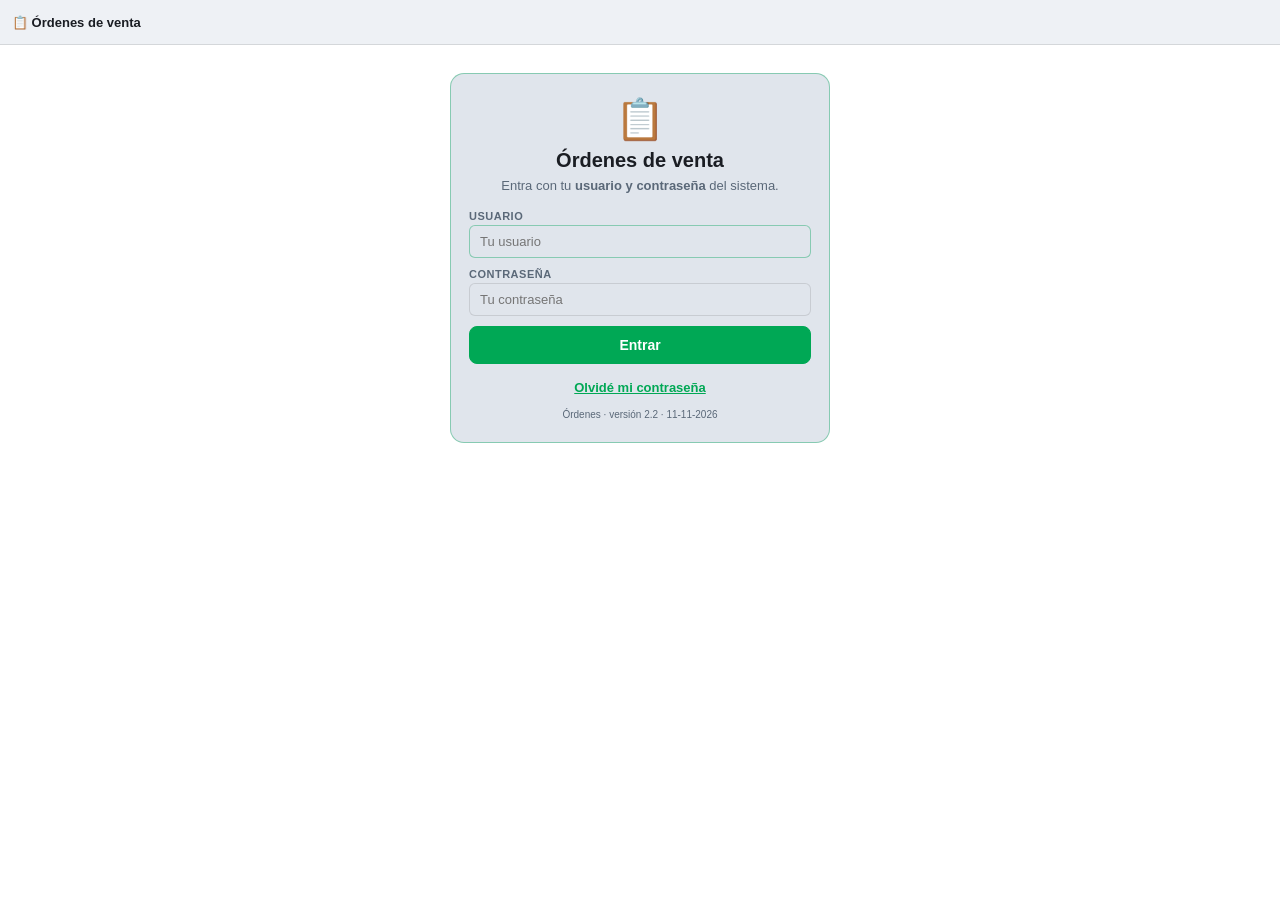
==== ordenes/index.html @ bb4bd8b7 "Copia inicial de cm-caja (caja 4.9 / Órdenes 2.2) como punto de partida de las pruebas Co-Authored-B" ====
<!DOCTYPE html>
<html lang="es">
<head>
<meta charset="UTF-8">
<meta name="viewport" content="width=device-width, initial-scale=1, viewport-fit=cover">
<meta name="theme-color" content="#eef1f5">
<meta name="cm-ver" content="2.2">
<title>Órdenes · ControlMaster</title>
<link rel="icon" type="image/svg+xml" href="favicon.svg">
<link rel="icon" type="image/png" sizes="32x32" href="favicon-32.png">
<link rel="apple-touch-icon" href="icono-180.png">
<link rel="stylesheet" href="ordenes.css?v=2.2">
</head>
<body class="light">

<div class="topbar">
  <span class="topbar-title" id="tbTit">📋 Órdenes de venta</span>
  <div class="sep"></div>
  <button type="button" class="btn-tema btn-estado oculto" id="pill" onclick="irA('mis')" title="Estado"><span class="dot"></span><span id="pillTxt">…</span></button>
  <button type="button" class="btn-tema oculto" id="btnMenu" onclick="abrirMenu()" title="Menú">☰</button>
</div>
<div class="menu-vta-fondo" id="menuFondo" onclick="cerrarMenu()"></div>
<div class="menu-vta" id="menu">
  <div class="menu-vta-info" id="menuInfo"></div>
  <button type="button" class="menu-vta-item" onclick="cerrarMenu();actualizarDatos(true)"><span class="mv-ico">🔄</span><span><span class="mv-tit">Actualizar datos</span><span class="mv-sub">Productos, precios, existencias y clientes (con internet)</span></span></button>
  <button type="button" class="menu-vta-item" onclick="cerrarMenu();cambiarTema()"><span class="mv-ico">🌙</span><span><span class="mv-tit">Cambiar tema</span><span class="mv-sub">Claro u oscuro</span></span></button>
  <button type="button" class="menu-vta-item" onclick="cerrarMenu();salir()"><span class="mv-ico">🚪</span><span><span class="mv-tit">Salir</span><span class="mv-sub">La próxima vez entras con tu usuario y contraseña</span></span></button>
</div>

<!-- ENTRAR: usuario y contraseña del sistema (2.0) -->
<div class="entrar oculto" id="vEntrar">
  <div class="entrar-box">
    <div style="font-size:40px;">📋</div>
    <h2>Órdenes de venta</h2>
    <div class="en-hola oculto" id="enHola"></div>
    <div class="en-aviso oculto" id="enAviso"></div>
    <p id="enTxt">Entra con tu <b>usuario y contraseña</b> del sistema.</p>
    <div id="enForm">
      <div class="fg"><label for="enUsu">Usuario</label><input class="inp" id="enUsu" autocomplete="username" autocapitalize="off" autocorrect="off" spellcheck="false" placeholder="Tu usuario" onkeydown="if(event.key==='Enter'){event.preventDefault();document.getElementById('enCla').focus();}"></div>
      <div class="fg"><label for="enCla">Contraseña</label><input class="inp" id="enCla" type="password" autocomplete="current-password" placeholder="Tu contraseña" onkeydown="if(event.key==='Enter')entrarUsuario()"></div>
      <button type="button" class="btn green block" id="btnEntrar" onclick="entrarUsuario()">Entrar</button>
    </div>
    <div class="entrar-links">
      <button type="button" class="lnk oculto" id="enOffline" onclick="seguirSinInternet()">📝 Seguir sin entrar (las órdenes se envían cuando entres)</button>
      <button type="button" class="lnk" onclick="olvideClave()">Olvidé mi contraseña</button>
    </div>
    <div class="ver-txt" id="verTxt"></div>
  </div>
</div>

<!-- LA APP -->
<div class="ov-tabs oculto" id="tabs">
  <button type="button" class="ov-tab on" id="tabNueva" onclick="irA('nueva')">🧾 <span id="tabNuevaTxt">Nueva orden</span></button>
  <button type="button" class="ov-tab" id="tabMis" onclick="irA('mis')">📋 Mis órdenes<span class="ov-cnt" id="cntPend"></span></button>
</div>
<div id="bandas"></div>
<div class="ov-main oculto" id="main">
  <div class="ov-wrap">
    <div class="vista on" id="vNueva">
      <!-- En la computadora: productos a la izquierda y la orden a la derecha (como Ventas). En el teléfono, una sola columna. -->
      <div class="ov-col-izq">
        <div class="blq" id="blqProd">
          <div class="blq-tit">🛒 Productos</div>
          <div class="seg-ps oculto" id="segPS"><button type="button" data-v="productos" onclick="vistaPS('productos')">📦 Productos</button><button type="button" data-v="servicios" onclick="vistaPS('servicios')">🛠️ Servicios</button></div>
          <div class="busca-fila"><input class="inp" id="busca" type="search" placeholder="🔍 Buscar producto, marca o código" autocomplete="off" oninput="buscar()"><button type="button" class="btn-esc" id="btnEsc" onclick="abrirEscaner()" title="Escanear con la cámara">📷</button></div>
          <div class="cats" id="cats"></div>
          <div class="res-lista" id="res"></div>
        </div>
      </div>
      <div class="ov-col-der">
        <div class="edit-banda oculto" id="editBanda"><span class="flex1" id="editTxt"></span><button type="button" class="btn-m gray" onclick="cancelarEdicion()">Cancelar</button></div>
        <div class="blq" id="blqCli">
          <div class="blq-tit">👤 Cliente</div>
          <div id="cliBox"></div>
        </div>
        <div class="blq oculto" id="vendBlq">
          <div class="blq-tit">🧑‍💼 Vendedor</div>
          <select class="inp" id="selVend" onchange="O.vendedorId=Number(this.value)||0;guardarBorrador()"></select>
        </div>
        <div class="blq oculto" id="monBlq">
          <div class="blq-tit">💱 ¿Cómo va la orden?</div>
          <div class="mon-ops"><button type="button" class="mon-op" data-m="bcv" onclick="cambiarMoneda('bcv')">🧾 En Bs (BCV)</button><button type="button" class="mon-op" data-m="divisas" onclick="cambiarMoneda('divisas')">💵 En dólares</button></div>
        </div>
        <div class="blq" id="blqLin">
          <div class="blq-tit"><span class="flex1">🧾 En la orden</span><button type="button" class="btn-m gray oculto" id="btnVaciar" onclick="vaciarConfirmar()">🗑️ Vaciar</button></div>
          <div id="lineas"></div>
        </div>
        <div class="blq" id="blqDl">
          <div class="blq-tit">🛵 Delivery o envío</div>
          <div class="dl-fila">
            <select id="selDl" onchange="O.dlv.tipo=this.value;pintarTotal();guardarBorrador()"><option value="delivery">🛵 Delivery</option><option value="envio">📦 Envío</option></select>
            <input class="inp" id="valDl" type="number" inputmode="decimal" min="0" step="0.01" placeholder="$ BCV (si no lleva, déjalo vacío)" oninput="O.dlv.monto=Math.max(0,Number(this.value)||0);pintarTotal();guardarBorrador()">
          </div>
        </div>
        <div class="blq" id="blqNotas">
          <div class="blq-tit">📝 Notas para la caja</div>
          <textarea class="inp" id="notas" rows="2" maxlength="300" placeholder="Ej: lo busca a las 3, entregar en la tarde…" oninput="O.notas=this.value;guardarBorrador()"></textarea>
        </div>
        <div class="barra-total oculto" id="barra">
          <div class="bt-tot"><b id="btTot">$0,00</b><span id="btSub">Orden vacía</span></div>
          <button type="button" class="btn green" id="btnEnviar" onclick="enviarOrden()">✅ Enviar orden</button>
        </div>
      </div>
    </div>
    <div class="vista" id="vMis">
      <div style="display:flex;align-items:center;gap:8px;margin-bottom:10px;"><b style="flex:1;font-size:15px;">📋 Mis órdenes</b><button type="button" class="btn-m gray" id="btnRef" onclick="refrescarLista(this)">🔃 Actualizar</button></div>
      <div id="listaMis"></div>
    </div>
  </div>
</div>
<div class="cargando oculto" id="cargando"><div class="cg-box"><div class="cg-sp"></div><div class="cg-txt" id="cgTxt">Cargando…</div><div class="cg-sub" id="cgSub"></div></div></div>
<div id="toast"></div>

<script src="ov.js?v=2.2"></script>
<script src="escaner.js?v=2.2"></script>
</body>
</html>
---- ordenes/ordenes.css ----
/* ══════════════════════════════════════════════════════════════
   ÓRDENES · ControlMaster — la página de los vendedores (Etapa 3)
   Mismos colores y piezas que la caja; pensada primero para el teléfono.
   ══════════════════════════════════════════════════════════════ */
:root{
  --bg:#07090d;--bg2:#0d1117;--bg3:#131920;--bg4:#1a222c;
  --green:#00e87a;--green-dim:rgba(0,232,122,0.10);
  --border:rgba(255,255,255,0.07);--border-g:rgba(0,232,122,0.18);
  --text:#f0f4f8;--text-dim:#7a8a9a;
  --btn-txt:#07090d;
  --red:#ff6b6b;--red-dim:rgba(255,107,107,0.14);
  --amber:#e3b341;--amber-dim:rgba(227,179,65,0.14);
  --blue:#85c1e9;--blue-dim:rgba(52,152,219,0.14);
  --purple:#c39bd3;
  --sk-low:#ff6b6b;--sk-low-bg:rgba(255,107,107,0.18);
  --sk-mid:#e3b341;--sk-mid-bg:rgba(227,179,65,0.18);
}
body.light{
  --bg:#eef1f5;--bg2:#ffffff;--bg3:#e0e5ec;--bg4:#d5dce5;
  --green:#00a855;--green-dim:rgba(0,168,85,0.12);
  --border:rgba(0,0,0,0.11);--border-g:rgba(0,160,90,0.40);
  --text:#1a1d23;--text-dim:#5a6878;
  --btn-txt:#ffffff;
  --red:#b42323;--red-dim:rgba(200,50,50,0.12);
  --amber:#8a5d00;--amber-dim:rgba(180,120,0,0.14);
  --blue:#1a4a70;--blue-dim:rgba(26,82,118,0.12);
  --purple:#6a1a7a;
  --sk-low:#8b1a1a;--sk-low-bg:rgba(200,50,50,0.15);
  --sk-mid:#7a5500;--sk-mid-bg:rgba(180,120,0,0.15);
}
body.light .badge-vend{background:rgba(142,68,173,0.15);color:#6a1a7a;border-color:rgba(142,68,173,0.4);}
body.light .badge-tasa{background:rgba(26,82,118,0.12);color:#1a4a70;border-color:rgba(26,82,118,0.3);}
body.light .btn-m.green{background:#00a855;color:#fff;}
body.light .btn-m.naranja{background:#d35400;color:#fff;}
body.light .btn-m.gray{background:#ddd;color:#333;border-color:#bbb;}
*,*::before,*::after{box-sizing:border-box;margin:0;padding:0;}
html,body{height:100%;}
body{font-family:'Segoe UI',Arial,sans-serif;background:var(--bg2);color:var(--text);height:100vh;height:100dvh;display:flex;flex-direction:column;overflow:hidden;transition:background 0.2s,color 0.2s;-webkit-tap-highlight-color:transparent;}
input,select,button,textarea{font-family:inherit;color:var(--text);}
body.light .btn-m.green{background:#00a855;color:#fff;}
body.light .btn-m.naranja{background:#d35400;color:#fff;}
body.light .btn-m.gray{background:#ddd;color:#333;border-color:#bbb;}
.topbar{height:44px;background:var(--bg);border-bottom:1px solid var(--border);display:flex;align-items:center;gap:8px;padding:0 12px;flex-shrink:0;padding-top:env(safe-area-inset-top,0px);box-sizing:content-box;}
.topbar-title{font-size:13px;font-weight:800;color:var(--text);white-space:nowrap;overflow:hidden;text-overflow:ellipsis;min-width:0;}
.sep{flex:1;}
.btn-tema{height:32px;min-width:32px;border-radius:8px;border:1px solid var(--border);background:var(--bg3);cursor:pointer;font-size:16px;display:flex;align-items:center;justify-content:center;transition:all 0.2s;color:var(--text);flex-shrink:0;}
.btn-tema:hover{border-color:var(--border-g);}
.btn-estado{width:auto;padding:0 10px;gap:6px;font-size:12px;font-weight:700;white-space:nowrap;}
.btn-estado .dot{width:9px;height:9px;border-radius:50%;background:var(--text-dim);flex-shrink:0;}
.btn-estado.on .dot{background:var(--green);box-shadow:0 0 6px var(--green);}
.btn-estado.off .dot{background:var(--red);}
.btn-estado.pend{border-color:rgba(227,179,65,.55);color:var(--amber);}
.menu-vta,.menu-vta-fondo{display:none;}
.menu-vta-fondo.visible{display:block;position:fixed;inset:0;z-index:299;background:transparent;}
.menu-vta.visible{display:block;position:fixed;top:48px;right:8px;z-index:300;width:310px;max-width:calc(100vw - 12px);background:var(--bg2);border:1px solid var(--border-g);border-radius:10px;box-shadow:0 10px 28px rgba(0,0,0,0.35);padding:6px;}
.menu-vta-info{padding:8px 10px 10px;border-bottom:1px solid var(--border);margin-bottom:4px;font-size:12px;color:var(--text-dim);line-height:1.45;}
.menu-vta-info b{color:var(--text);font-size:13px;}
.menu-vta-item{display:flex;align-items:flex-start;gap:11px;width:100%;padding:9px 10px;background:none;border:none;border-radius:7px;color:var(--text);cursor:pointer;text-align:left;}
.menu-vta-item:hover,.menu-vta-item.on{background:var(--green-dim);}
.menu-vta-item .mv-ico{font-size:18px;line-height:1.25;flex-shrink:0;}
.menu-vta-item .mv-tit{display:block;font-size:13px;font-weight:800;}
.menu-vta-item .mv-sub{display:block;font-size:11px;font-weight:500;color:var(--text-dim);margin-top:2px;line-height:1.35;}
.btn-cli-x{padding:3px 8px;background:#e74c3c;border:none;color:white;border-radius:5px;cursor:pointer;font-size:11px;font-weight:700;}
.mfondo{position:fixed;inset:0;background:rgba(0,0,0,0.72);z-index:9999;display:flex;align-items:center;justify-content:center;padding:12px;}
.modal{background:var(--bg2);border:1px solid var(--border-g);border-radius:12px;display:flex;flex-direction:column;width:460px;max-width:96vw;max-height:88vh;box-shadow:0 10px 40px rgba(0,0,0,.35);}
.mh{display:flex;align-items:center;gap:10px;padding:13px 16px;border-bottom:1px solid var(--border);}
.mh h3{flex:1;font-size:15px;font-weight:800;color:var(--text);}
.mb{flex:1;overflow-y:auto;padding:14px 16px;}
.mf{padding:10px 16px;border-top:1px solid var(--border);display:flex;gap:8px;justify-content:flex-end;align-items:center;flex-wrap:wrap;}
.mf .mf-nota{flex:1;font-size:11px;color:var(--text-dim);}
.m-ico{font-size:40px;text-align:center;margin:2px 0 10px;}
.m-txt{font-size:14px;line-height:1.55;color:var(--text);}
.m-err{color:#e74c3c;font-size:12px;margin-top:6px;min-height:16px;}
.btn-m{padding:7px 15px;font-size:13px;font-weight:700;border:none;border-radius:6px;cursor:pointer;transition:filter 0.15s;}
.btn-m.green{background:var(--green);color:#07090d;}.btn-m.green:hover{filter:brightness(1.08);}
.btn-m.gray{background:var(--bg3);border:1px solid var(--border);color:var(--text);}.btn-m.gray:hover{border-color:var(--border-g);}
.btn-m.naranja{background:#e67e22;color:white;}.btn-m.naranja:hover{filter:brightness(1.1);}
.btn-m.rojo{background:#e74c3c;color:white;}.btn-m.rojo:hover{filter:brightness(1.1);}
.btn-m:disabled{opacity:0.5;cursor:not-allowed;filter:none!important;}
.fg{display:flex;flex-direction:column;gap:3px;}
.fg label{font-size:11px;font-weight:700;color:var(--text-dim);text-transform:uppercase;letter-spacing:0.5px;}
.fg input,.fg select,.fg textarea{padding:8px 10px;background:var(--bg3);border:1px solid var(--border);border-radius:6px;color:var(--text);font-size:13px;width:100%;}
.fg input:focus,.fg select:focus,.fg textarea:focus{outline:none;border-color:var(--border-g);}
#toast{position:fixed;bottom:20px;left:50%;transform:translateX(-50%) translateY(14px);background:var(--green);color:#07090d;padding:10px 22px;border-radius:8px;font-size:13px;font-weight:800;opacity:0;pointer-events:none;z-index:99999;transition:opacity 0.3s,transform 0.3s;max-width:92vw;text-align:center;}
body.light #toast{color:#fff;}
#toast.on{opacity:1;transform:translateX(-50%) translateY(0);}
.sp{display:inline-block;width:12px;height:12px;border:2px solid currentColor;border-top-color:transparent;border-radius:50%;animation:spin 0.7s linear infinite;vertical-align:middle;margin-right:6px;opacity:0.85;}
button::after{content:"";position:absolute;inset:0;border-radius:inherit;background:currentColor;opacity:0;pointer-events:none;transition:opacity .12s ease;}
button{position:relative;}
button:active::after{opacity:0.12;}
input[type=number]::-webkit-inner-spin-button,input[type=number]::-webkit-outer-spin-button{-webkit-appearance:none;margin:0;}
input[type=number]{-moz-appearance:textfield;}
.inp{width:100%;background:var(--bg2);border:1px solid var(--border);border-radius:8px;padding:10px 12px;outline:none;font-size:15px;}
.inp:focus{border-color:var(--border-g);}
select.inp{padding:8px 10px;}
.btn{border:1px solid var(--border);background:var(--bg2);border-radius:8px;padding:10px 14px;font-weight:700;font-size:14px;display:inline-flex;align-items:center;justify-content:center;gap:6px;}
.btn:disabled{opacity:.55;cursor:default;}
.btn.green{background:var(--green);color:var(--btn-txt);border-color:var(--green);}
.btn.naranja{background:#d35400;color:#fff;border-color:#d35400;}
.btn.red{background:#c0392b;color:#fff;border-color:#c0392b;}
.btn.sm{padding:6px 10px;font-size:12px;}
.btn.block{width:100%;}
.btn.on{border-color:var(--border-g);color:var(--green);background:var(--green-dim);}
@keyframes spin{to{transform:rotate(360deg);}}
.oculto{display:none!important;}
.cargando{position:fixed;inset:0;z-index:9000;background:rgba(0,0,0,0.55);display:flex;align-items:center;justify-content:center;padding:16px;}
.cg-box{background:var(--bg2);border:1px solid var(--border-g);border-radius:14px;padding:24px 22px;max-width:320px;width:100%;text-align:center;box-shadow:0 10px 28px rgba(0,0,0,0.35);}
.cg-sp{width:44px;height:44px;margin:0 auto 14px;border:4px solid var(--border-g);border-top-color:var(--green);border-radius:50%;animation:spin 0.8s linear infinite;}
.cg-txt{font-size:16px;font-weight:800;}
.cg-sub{font-size:12px;color:var(--text-dim);margin-top:6px;line-height:1.4;}
.cg-sub:empty{display:none;}
/* ── Lo propio de la página de órdenes ── */
.ov-main{flex:1;min-height:0;overflow-y:auto;-webkit-overflow-scrolling:touch;}
.ov-wrap{max-width:720px;margin:0 auto;padding:12px 12px 110px;}
.vista{display:none;} .vista.on{display:block;}
.ov-tabs{display:flex;background:var(--bg);border-bottom:1px solid var(--border);flex-shrink:0;}
.ov-tab{flex:1;padding:12px 0;background:none;border:none;border-bottom:3px solid transparent;font-size:14px;font-weight:800;color:var(--text-dim);}
.ov-tab.on{color:var(--green);border-bottom-color:var(--green);}
.ov-cnt{display:inline-block;min-width:20px;padding:1px 6px;margin-left:4px;border-radius:10px;background:var(--amber);color:#07090d;font-size:11px;font-weight:900;}
.ov-cnt:empty{display:none;}
.blq{background:var(--bg3);border:1px solid var(--border);border-radius:10px;padding:12px;margin-bottom:10px;}
.blq-tit{font-size:11px;font-weight:800;color:var(--text-dim);text-transform:uppercase;letter-spacing:.5px;margin-bottom:8px;display:flex;align-items:center;gap:8px;}
.blq-tit .flex1{flex:1;}
.cli-card{display:flex;align-items:center;gap:10px;}
.cli-card .c-nom{font-size:15px;font-weight:800;}
.cli-card .c-sub{font-size:12px;color:var(--text-dim);}
.btn-grande{width:100%;padding:14px;border-radius:10px;border:2px dashed var(--border-g);background:var(--green-dim);color:var(--green);font-size:15px;font-weight:800;}
.mon-ops{display:flex;gap:8px;}
.mon-op{flex:1;padding:11px 6px;border-radius:9px;border:2px solid var(--border);background:var(--bg2);font-size:14px;font-weight:800;}
.mon-op.on{border-color:var(--green);background:var(--green-dim);color:var(--green);}
.cats{display:flex;gap:6px;overflow-x:auto;padding:8px 0 2px;scrollbar-width:none;}
.cats::-webkit-scrollbar{display:none;}
.cat{flex-shrink:0;padding:7px 13px;border-radius:16px;border:1px solid var(--border);background:var(--bg2);font-size:12px;font-weight:700;white-space:nowrap;}
.cat.on{background:var(--green);border-color:var(--green);color:var(--btn-txt);}
.res-lista{margin-top:8px;}
.res-item{display:flex;align-items:center;gap:10px;padding:10px;border-radius:9px;background:var(--bg2);border:1px solid var(--border);margin-bottom:6px;}
.res-item .r-info{flex:1;min-width:0;}
.res-item .r-nom{font-size:14px;font-weight:800;}
.res-item .r-sub{font-size:11px;color:var(--text-dim);margin-top:1px;}
.res-item .r-pre{font-size:15px;font-weight:900;color:var(--green);white-space:nowrap;text-align:right;}
.res-item .r-pre small{display:block;font-size:11px;font-weight:700;color:var(--text-dim);}
.btn-mas{width:44px;height:44px;border-radius:50%;border:none;background:var(--green);color:var(--btn-txt);font-size:24px;font-weight:900;flex-shrink:0;position:relative;}
.btn-mas .q{position:absolute;top:-5px;right:-5px;min-width:20px;height:20px;padding:0 5px;border-radius:10px;background:#2980b9;color:#fff;font-size:11px;line-height:20px;}
.quedan{display:inline-block;font-size:10px;font-weight:800;padding:1px 7px;border-radius:9px;background:var(--green-dim);color:var(--green);margin-top:3px;}
.quedan.poco{background:var(--sk-mid-bg);color:var(--sk-mid);} .quedan.no{background:var(--sk-low-bg);color:var(--sk-low);}
.lin{background:var(--bg2);border:1px solid var(--border);border-radius:10px;padding:10px 12px;margin-bottom:8px;}
.lin.falta{border-color:rgba(231,76,60,.55);background:var(--red-dim);}
.lin-cab{display:flex;align-items:flex-start;gap:8px;}
.lin-cab .l-nom{flex:1;font-size:14px;font-weight:800;}
.lin-fila{display:flex;align-items:center;gap:10px;margin-top:8px;flex-wrap:wrap;}
.paso{display:flex;align-items:center;}
.paso button{width:40px;height:38px;border:1px solid var(--border);background:var(--bg3);font-size:20px;font-weight:900;}
.paso button:first-child{border-radius:9px 0 0 9px;border-right:none;} .paso button:last-child{border-radius:0 9px 9px 0;border-left:none;}
.paso input{width:58px;height:38px;border:1px solid var(--border);background:var(--bg2);text-align:center;font-size:16px;font-weight:800;border-radius:0;}
.lin select{padding:7px 6px;border-radius:7px;border:1px solid var(--border);background:var(--bg3);font-size:13px;}
.lin .l-tot{margin-left:auto;font-size:17px;font-weight:900;color:var(--green);white-space:nowrap;}
.lin .l-pu{font-size:12px;color:var(--text-dim);}
.lin input.man{width:110px;padding:7px 8px;border-radius:7px;border:1px solid var(--border-g);background:var(--bg2);font-size:15px;font-weight:800;}
.lin .l-aviso{font-size:11px;font-weight:800;color:#e74c3c;margin-top:6px;}
.vacio{text-align:center;padding:22px 10px;color:var(--text-dim);font-size:13px;line-height:1.6;}
.dl-fila{display:flex;gap:8px;}
.dl-fila select{flex:0 0 auto;padding:9px 8px;border-radius:8px;border:1px solid var(--border);background:var(--bg2);font-size:14px;}
.barra-total{position:fixed;left:0;right:0;bottom:0;z-index:60;background:var(--bg);border-top:1px solid var(--border);padding:10px 12px calc(10px + env(safe-area-inset-bottom,0px));display:flex;align-items:center;gap:10px;}
.barra-total .bt-tot{flex:1;min-width:0;}
.barra-total .bt-tot b{display:block;font-size:22px;font-weight:900;color:var(--green);line-height:1.1;white-space:nowrap;}
.barra-total .bt-tot span{font-size:12px;font-weight:700;color:var(--text-dim);}
/* 2.2: el segundo monto (debajo del total) se lee bien */
.barra-total .bt-tot .bt-seg{font-size:16px;font-weight:800;color:var(--text);}
.barra-total .bt-tot b small{font-size:13px;font-weight:800;opacity:0.75;margin-left:4px;}
.barra-total .bt-tot .bt-seg small{font-size:11px;opacity:0.7;margin-left:3px;}
.barra-total .btn{padding:14px 18px;font-size:15px;border-radius:11px;}
.ord-card{border:1px solid var(--border);border-radius:10px;padding:10px 12px;margin-bottom:8px;background:var(--bg3);}
.ord-fila{display:flex;justify-content:space-between;align-items:center;gap:8px;}
.ord-est{font-size:11px;font-weight:800;color:#fff;padding:2px 9px;border-radius:20px;white-space:nowrap;}
.est-ABIERTA{background:#2f6fe4;} .est-TOMADA{background:#e07a12;} .est-FACTURADA{background:#0f9d58;} .est-ANULADA{background:#e04848;} .est-PEND{background:#8e44ad;} .est-ERROR{background:#c0392b;}
.ord-quien{margin-top:3px;font-weight:700;}
.ord-info{font-size:12px;color:var(--text-dim);}
.ord-msg{font-size:12px;margin-top:6px;padding:7px 9px;border-radius:7px;background:var(--red-dim);color:var(--red);font-weight:700;line-height:1.45;}
.ord-acc{display:flex;gap:6px;justify-content:flex-end;margin-top:8px;flex-wrap:wrap;}
.ord-acc .btn-m{padding:8px 12px;}
.edit-banda{display:flex;align-items:center;gap:8px;background:var(--amber-dim);border:1px solid rgba(227,179,65,.5);color:var(--amber);border-radius:9px;padding:9px 12px;margin-bottom:10px;font-size:13px;font-weight:800;}
.edit-banda .flex1{flex:1;}
.banda{margin:8px 12px 0;padding:9px 12px;border-radius:9px;font-size:13px;font-weight:700;line-height:1.45;}
.banda.amb{background:var(--amber-dim);color:var(--amber);border:1px solid rgba(227,179,65,.45);}
.banda button{margin-left:6px;}
/* Entrar */
.entrar{flex:1;overflow-y:auto;display:flex;align-items:flex-start;justify-content:center;padding:28px 16px;}
.entrar-box{width:100%;max-width:380px;background:var(--bg3);border:1px solid var(--border-g);border-radius:14px;padding:22px 18px;text-align:center;}
.entrar-box h2{font-size:20px;font-weight:900;margin:6px 0 4px;}
.entrar-box p{font-size:13px;color:var(--text-dim);line-height:1.5;margin-bottom:14px;}
.entrar-box .fg{text-align:left;margin-bottom:10px;}
.entrar-links{display:flex;flex-direction:column;gap:8px;margin-top:16px;}
.en-hola{font-size:18px;font-weight:900;margin:6px 0 2px;}
.en-aviso{background:rgba(227,179,65,0.14);border:1px solid rgba(227,179,65,0.45);color:var(--text);border-radius:10px;padding:10px 12px;font-size:13px;line-height:1.45;text-align:left;margin:8px 0 12px;}
.lnk{background:none;border:none;color:var(--green);font-size:13px;font-weight:800;text-decoration:underline;}
.ver-txt{font-size:10px;color:var(--text-dim);margin-top:14px;}
.cli-lista .cl{display:flex;justify-content:space-between;gap:10px;padding:11px 8px;border-bottom:1px solid var(--border);cursor:pointer;}
.cli-lista .cl:hover{background:var(--green-dim);}
.cli-lista .cl b{font-size:14px;} .cli-lista .cl span{font-size:12px;color:var(--text-dim);}
@media (max-width:520px){ .barra-total .btn{padding:14px 14px;} .topbar-title{font-size:12px;} }
input,select,textarea,.inp{font-size:16px;}
#toast{bottom:96px;}
.r-img,.l-img{width:52px;height:52px;border-radius:9px;background:var(--bg3);border:1px solid var(--border);display:flex;align-items:center;justify-content:center;font-size:22px;flex-shrink:0;overflow:hidden;}
.r-img img,.l-img img{width:100%;height:100%;object-fit:cover;display:block;}
.l-img{width:38px;height:38px;font-size:17px;border-radius:7px;}
.lin-cab{align-items:center;}

/* ── 1.5 · Teléfono: una columna, en este orden ── */
#vNueva.on{display:flex;flex-direction:column;}
#vNueva .ov-col-izq,#vNueva .ov-col-der{display:contents;}
#editBanda{order:0;} #blqCli{order:1;} #vendBlq{order:2;} #monBlq{order:3;} #blqProd{order:4;} #blqLin{order:5;} #blqDl{order:6;} #blqNotas{order:7;} #barra{order:8;}
/* ── 1.5 · Computadora (como Ventas): productos a la izquierda, la orden a la derecha con su total abajo · 1.7: desde 821 px, igual que la caja (antes 1000: una laptop con la pantalla al 125 % o 150 % veía la de teléfono) ── */
@media (min-width:821px){
  .ov-main{overflow:hidden;display:flex;}
  .ov-wrap{flex:1;max-width:1440px;width:100%;height:100%;padding:12px 16px 12px;display:flex;flex-direction:column;min-height:0;}
  .vista.on{flex:1;min-height:0;overflow-y:auto;}
  #vNueva.on{display:grid;grid-template-columns:minmax(340px,42%) minmax(0,1fr);gap:14px;overflow:hidden;}
  #vNueva .ov-col-izq,#vNueva .ov-col-der{display:flex;flex-direction:column;min-height:0;}
  #vNueva .ov-col-der{overflow-y:auto;padding-right:2px;}
  #blqProd{flex:1;display:flex;flex-direction:column;min-height:0;margin-bottom:0;}
  #blqProd .res-lista{flex:1;min-height:0;overflow-y:auto;padding-right:4px;}
  #blqLin{flex:1 0 auto;}
  #barra{position:sticky;bottom:0;left:auto;right:auto;margin-top:auto;border:1px solid var(--border-g);border-radius:12px;padding:12px 14px;box-shadow:0 -6px 16px rgba(0,0,0,0.06);}
  #vMis.on #listaMis{display:grid;grid-template-columns:repeat(auto-fill,minmax(340px,1fr));gap:10px;align-items:start;}
  #vMis.on #listaMis > *{margin-bottom:0;}
}

/* Recuadro «Sin foto» y foto como en Ventas (.vta-thumb / .vta-mini) */
.r-img.con-img,.l-img.con-img{background:#fff;}
.r-img img,.l-img img{object-fit:contain!important;}
.sin-foto{display:flex;flex-direction:column;align-items:center;justify-content:center;gap:3px;width:100%;height:100%;color:var(--text-dim);}
.sin-foto svg{width:42%;height:42%;opacity:.55;}
.sin-foto small{font-size:9px;font-weight:700;opacity:.6;line-height:1;white-space:nowrap;}
.l-img .sin-foto small{display:none;}
.l-img .sin-foto svg{width:62%;height:62%;}
/* ── 1.5 · Teléfono: una columna, en este orden ── */
#vNueva.on{display:flex;flex-direction:column;}
#vNueva .ov-col-izq,#vNueva .ov-col-der{display:contents;}
#editBanda{order:0;} #blqCli{order:1;} #vendBlq{order:2;} #monBlq{order:3;} #blqProd{order:4;} #blqLin{order:5;} #blqDl{order:6;} #blqNotas{order:7;} #barra{order:8;}
/* ── 1.5 · Computadora (como Ventas): productos a la izquierda, la orden a la derecha con su total abajo · 1.7: desde 821 px, igual que la caja (antes 1000: una laptop con la pantalla al 125 % o 150 % veía la de teléfono) ── */
@media (min-width:821px){
  .ov-main{overflow:hidden;display:flex;}
  .ov-wrap{flex:1;max-width:1440px;width:100%;height:100%;padding:12px 16px 12px;display:flex;flex-direction:column;min-height:0;}
  .vista.on{flex:1;min-height:0;overflow-y:auto;}
  #vNueva.on{display:grid;grid-template-columns:minmax(340px,42%) minmax(0,1fr);gap:14px;overflow:hidden;}
  #vNueva .ov-col-izq,#vNueva .ov-col-der{display:flex;flex-direction:column;min-height:0;}
  #vNueva .ov-col-der{overflow-y:auto;padding-right:2px;}
  #blqProd{flex:1;display:flex;flex-direction:column;min-height:0;margin-bottom:0;}
  #blqProd .res-lista{flex:1;min-height:0;overflow-y:auto;padding-right:4px;}
  #blqLin{flex:1 0 auto;}
  #barra{position:sticky;bottom:0;left:auto;right:auto;margin-top:auto;border:1px solid var(--border-g);border-radius:12px;padding:12px 14px;box-shadow:0 -6px 16px rgba(0,0,0,0.06);}
  #vMis.on #listaMis{display:grid;grid-template-columns:repeat(auto-fill,minmax(340px,1fr));gap:10px;align-items:start;}
  #vMis.on #listaMis > *{margin-bottom:0;}
}

/* Recuadro «Sin foto» (como Ventas) */
.sin-foto{display:flex;flex-direction:column;align-items:center;justify-content:center;gap:1px;width:100%;height:100%;color:var(--text-dim);opacity:.75;}
.sin-foto svg{width:46%;height:46%;max-width:26px;max-height:26px;}
.sin-foto small{font-size:8.5px;font-weight:700;line-height:1;white-space:nowrap;}
.fac-img .sin-foto small,.l-img .sin-foto small{display:none;}
.fac-img .sin-foto svg,.l-img .sin-foto svg{width:72%;height:72%;}

/* ── 1.8 · Servicios (como en Ventas y la caja) ── */
.seg-ps{display:grid;grid-template-columns:1fr 1fr;gap:4px;padding:3px;margin:0 0 8px;border-radius:10px;background:var(--bg2);border:1px solid var(--border);}
.seg-ps button{padding:9px 6px;border:none;border-radius:8px;background:transparent;color:var(--text-dim);font-weight:800;font-size:14px;cursor:pointer;}
.seg-ps button.on{background:var(--green-dim);color:var(--green);box-shadow:inset 0 0 0 1px var(--border-g);}
.serv-ico{display:flex;align-items:center;justify-content:center;font-size:22px;background:rgba(142,68,173,0.12);}
.l-img.serv-ico{font-size:18px;}
.serv-tag{display:inline-block;font-size:10px;font-weight:800;padding:1px 7px;border-radius:10px;background:rgba(142,68,173,0.16);color:#8e44ad;margin-top:3px;}

/* ── 1.9 · 📷 Escáner con la cámara (el mismo de la caja) ── */
.busca-fila{display:flex;gap:6px;align-items:center;}
.busca-fila .inp{flex:1;min-width:0;}
.btn-esc{display:none;flex-shrink:0;width:46px;height:42px;border-radius:9px;border:1px solid var(--border-g);background:var(--green-dim);font-size:20px;cursor:pointer;align-items:center;justify-content:center;padding:0;}
@media (hover:none) and (pointer:coarse){ .btn-esc{display:flex;} }
.esc-fondo{position:fixed;inset:0;width:100%;height:100%;height:100dvh;z-index:9000;background:#07090d;color:#f0f4f8;display:none;flex-direction:column;overflow:hidden;}
.esc-fondo.on{display:flex;}
.esc-top{height:52px;display:flex;align-items:center;gap:10px;padding:0 14px;border-bottom:1px solid rgba(255,255,255,.08);flex-shrink:0;font-size:15px;}
.esc-top .sep{flex:1;}
.esc-x{width:38px;height:38px;border-radius:9px;border:1px solid rgba(255,255,255,.15);background:#131920;color:#f0f4f8;font-size:16px;cursor:pointer;}
.esc-stage{flex:1 1 auto;min-height:0;min-width:0;position:relative;background:#000;overflow:hidden;}
#escVideo{position:absolute;inset:0;width:100%;height:100%;object-fit:cover;display:block;}
.esc-frame{position:absolute;inset:0;display:flex;align-items:center;justify-content:center;pointer-events:none;}
.esc-box{width:82%;max-width:360px;aspect-ratio:1.7/1;position:relative;box-shadow:0 0 0 3000px rgba(0,0,0,.42);border-radius:14px;}
.esc-box::before,.esc-box::after,.esc-box i::before,.esc-box i::after{content:"";position:absolute;width:28px;height:28px;border:3px solid #00e87a;}
.esc-box::before{top:-2px;left:-2px;border-right:0;border-bottom:0;border-radius:14px 0 0 0;}
.esc-box::after{top:-2px;right:-2px;border-left:0;border-bottom:0;border-radius:0 14px 0 0;}
.esc-box i::before{bottom:-2px;left:-2px;border-right:0;border-top:0;border-radius:0 0 0 14px;}
.esc-box i::after{bottom:-2px;right:-2px;border-left:0;border-top:0;border-radius:0 0 14px 0;}
.esc-laser{position:absolute;top:50%;left:14%;right:14%;height:2px;background:#00e87a;box-shadow:0 0 8px #00e87a;animation:escLaser 2s ease-in-out infinite;}
@keyframes escLaser{0%,100%{transform:translateY(-46px);}50%{transform:translateY(46px);}}
.esc-hint{position:absolute;bottom:14px;left:0;right:0;text-align:center;font-size:13px;color:#cfeede;text-shadow:0 1px 4px #000;padding:0 16px;}
.esc-torch{position:absolute;top:12px;right:12px;width:46px;height:46px;border-radius:50%;border:1px solid rgba(255,255,255,.18);background:rgba(0,0,0,.5);color:#fff;font-size:20px;cursor:pointer;display:none;align-items:center;justify-content:center;}
.esc-torch.on{background:#00e87a;color:#07090d;}
.esc-ov{position:absolute;inset:0;z-index:2;background:#07090d;display:none;flex-direction:column;align-items:center;justify-content:center;text-align:center;padding:26px;gap:12px;}
.esc-ov h3{font-size:17px;}
.esc-ov p{font-size:14px;color:#9aa8b6;line-height:1.5;max-width:320px;}
.esc-fb{flex-shrink:0;min-height:58px;display:flex;align-items:center;justify-content:center;padding:10px 16px;font-size:15px;font-weight:800;text-align:center;background:#0d1117;border-top:1px solid rgba(255,255,255,.07);word-break:break-word;}
.esc-fb.ok{background:rgba(0,232,122,.16);color:#00e87a;}
.esc-fb.err{background:rgba(255,107,107,.16);color:#ff8a8a;}
.esc-bot{flex-shrink:0;padding:10px 14px calc(10px + env(safe-area-inset-bottom));background:#0d1117;}
.esc-bot .btn{padding:14px;font-size:16px;}
.esc-fb.warn{background:rgba(227,179,65,.18);color:#f0c75e;}
.esc-fondo .btn{border:none;border-radius:10px;padding:12px 22px;font-weight:800;font-size:15px;cursor:pointer;background:#00e87a;color:#07090d;}
.esc-fondo .btn.block{width:100%;display:block;}
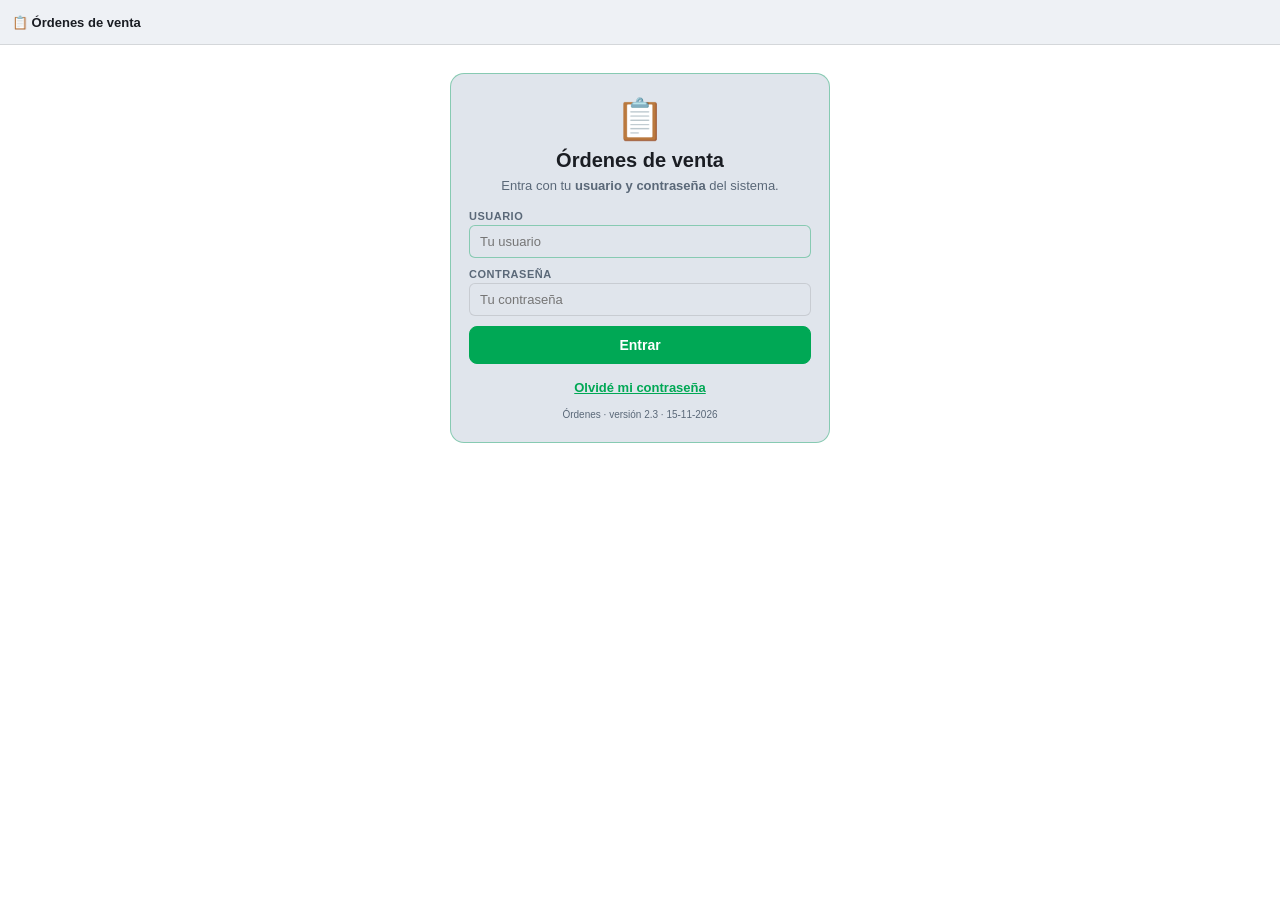
==== commit 3589f632: "Órdenes 2.3: nadie elige vendedor; quien no es vendedor ve «Venta directa» Co-Authored-By: Claude Op" ====
--- a/ordenes/index.html
+++ b/ordenes/index.html
@@ -4,12 +4,12 @@
 <meta charset="UTF-8">
 <meta name="viewport" content="width=device-width, initial-scale=1, viewport-fit=cover">
 <meta name="theme-color" content="#eef1f5">
-<meta name="cm-ver" content="2.2">
+<meta name="cm-ver" content="2.3">
 <title>Órdenes · ControlMaster</title>
 <link rel="icon" type="image/svg+xml" href="favicon.svg">
 <link rel="icon" type="image/png" sizes="32x32" href="favicon-32.png">
 <link rel="apple-touch-icon" href="icono-180.png">
-<link rel="stylesheet" href="ordenes.css?v=2.2">
+<link rel="stylesheet" href="ordenes.css?v=2.3">
 </head>
 <body class="light">
 
@@ -76,6 +76,7 @@
         <div class="blq oculto" id="vendBlq">
           <div class="blq-tit">🧑‍💼 Vendedor</div>
           <select class="inp" id="selVend" onchange="O.vendedorId=Number(this.value)||0;guardarBorrador()"></select>
+          <div class="oculto" id="vendDir" style="font-size:13px;line-height:1.45;">🏪 <b>Venta directa</b> (sin vendedor ni comisión). Si vendes con comisión, pídele al administrador que te marque como <b>🧑‍💼 Vendedor</b> en Configuración → Usuarios.</div>
         </div>
         <div class="blq oculto" id="monBlq">
           <div class="blq-tit">💱 ¿Cómo va la orden?</div>
@@ -111,7 +112,7 @@
 <div class="cargando oculto" id="cargando"><div class="cg-box"><div class="cg-sp"></div><div class="cg-txt" id="cgTxt">Cargando…</div><div class="cg-sub" id="cgSub"></div></div></div>
 <div id="toast"></div>
 
-<script src="ov.js?v=2.2"></script>
-<script src="escaner.js?v=2.2"></script>
+<script src="ov.js?v=2.3"></script>
+<script src="escaner.js?v=2.3"></script>
 </body>
 </html>
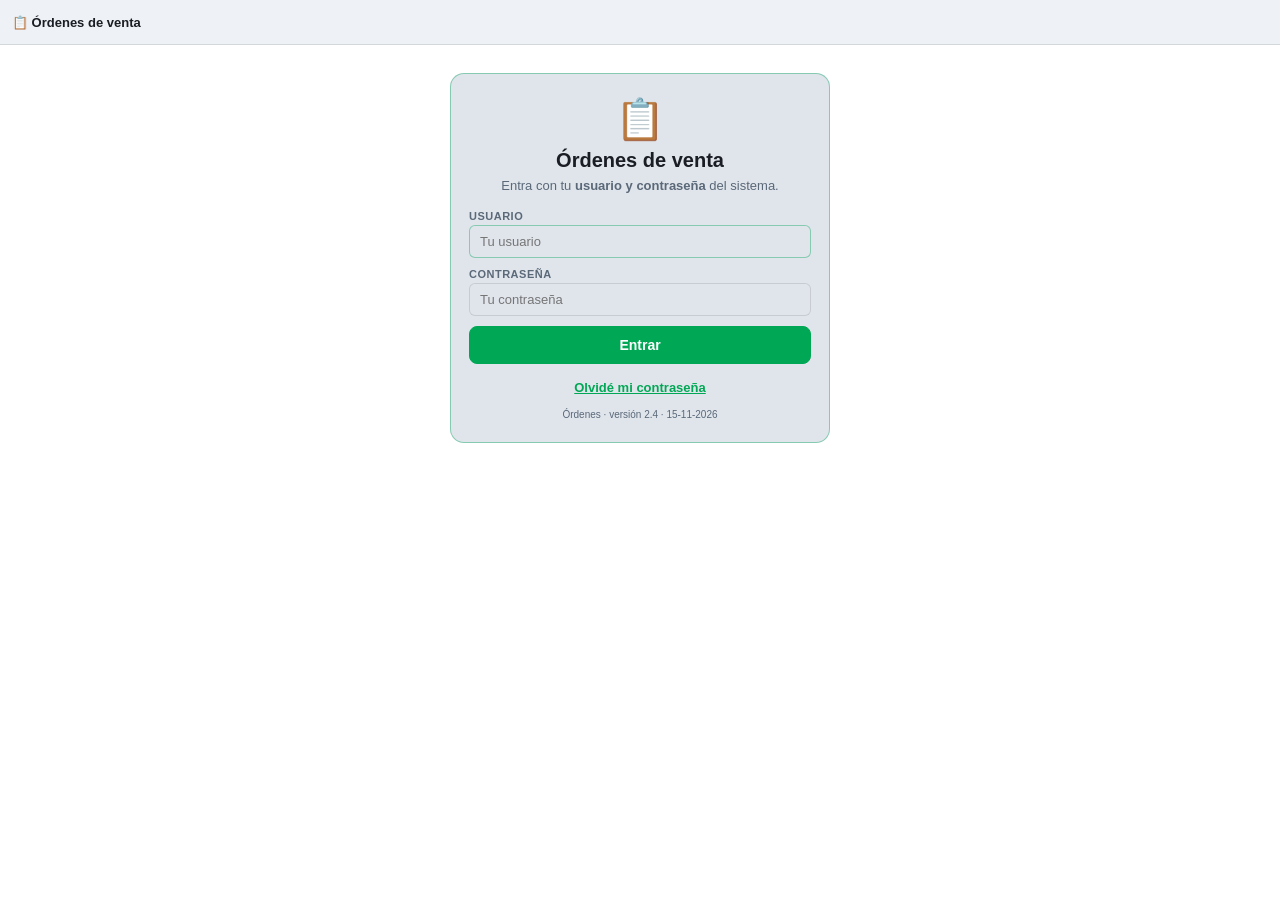
==== commit c9c3d502: "Órdenes 2.4: Salir cierra la sesión y lleva a la entrada del sistema Co-Authored-By: Claude Opus 5.5" ====
--- a/ordenes/index.html
+++ b/ordenes/index.html
@@ -4,12 +4,12 @@
 <meta charset="UTF-8">
 <meta name="viewport" content="width=device-width, initial-scale=1, viewport-fit=cover">
 <meta name="theme-color" content="#eef1f5">
-<meta name="cm-ver" content="2.3">
+<meta name="cm-ver" content="2.4">
 <title>Órdenes · ControlMaster</title>
 <link rel="icon" type="image/svg+xml" href="favicon.svg">
 <link rel="icon" type="image/png" sizes="32x32" href="favicon-32.png">
 <link rel="apple-touch-icon" href="icono-180.png">
-<link rel="stylesheet" href="ordenes.css?v=2.3">
+<link rel="stylesheet" href="ordenes.css?v=2.4">
 </head>
 <body class="light">
 
@@ -24,7 +24,7 @@
   <div class="menu-vta-info" id="menuInfo"></div>
   <button type="button" class="menu-vta-item" onclick="cerrarMenu();actualizarDatos(true)"><span class="mv-ico">🔄</span><span><span class="mv-tit">Actualizar datos</span><span class="mv-sub">Productos, precios, existencias y clientes (con internet)</span></span></button>
   <button type="button" class="menu-vta-item" onclick="cerrarMenu();cambiarTema()"><span class="mv-ico">🌙</span><span><span class="mv-tit">Cambiar tema</span><span class="mv-sub">Claro u oscuro</span></span></button>
-  <button type="button" class="menu-vta-item" onclick="cerrarMenu();salir()"><span class="mv-ico">🚪</span><span><span class="mv-tit">Salir</span><span class="mv-sub">La próxima vez entras con tu usuario y contraseña</span></span></button>
+  <button type="button" class="menu-vta-item" onclick="cerrarMenu();salir()"><span class="mv-ico">🚪</span><span><span class="mv-tit">Salir</span><span class="mv-sub">Cierra tu sesión y vuelve a la entrada del sistema</span></span></button>
 </div>
 
 <!-- ENTRAR: usuario y contraseña del sistema (2.0) -->
@@ -112,7 +112,7 @@
 <div class="cargando oculto" id="cargando"><div class="cg-box"><div class="cg-sp"></div><div class="cg-txt" id="cgTxt">Cargando…</div><div class="cg-sub" id="cgSub"></div></div></div>
 <div id="toast"></div>
 
-<script src="ov.js?v=2.3"></script>
-<script src="escaner.js?v=2.3"></script>
+<script src="ov.js?v=2.4"></script>
+<script src="escaner.js?v=2.4"></script>
 </body>
 </html>
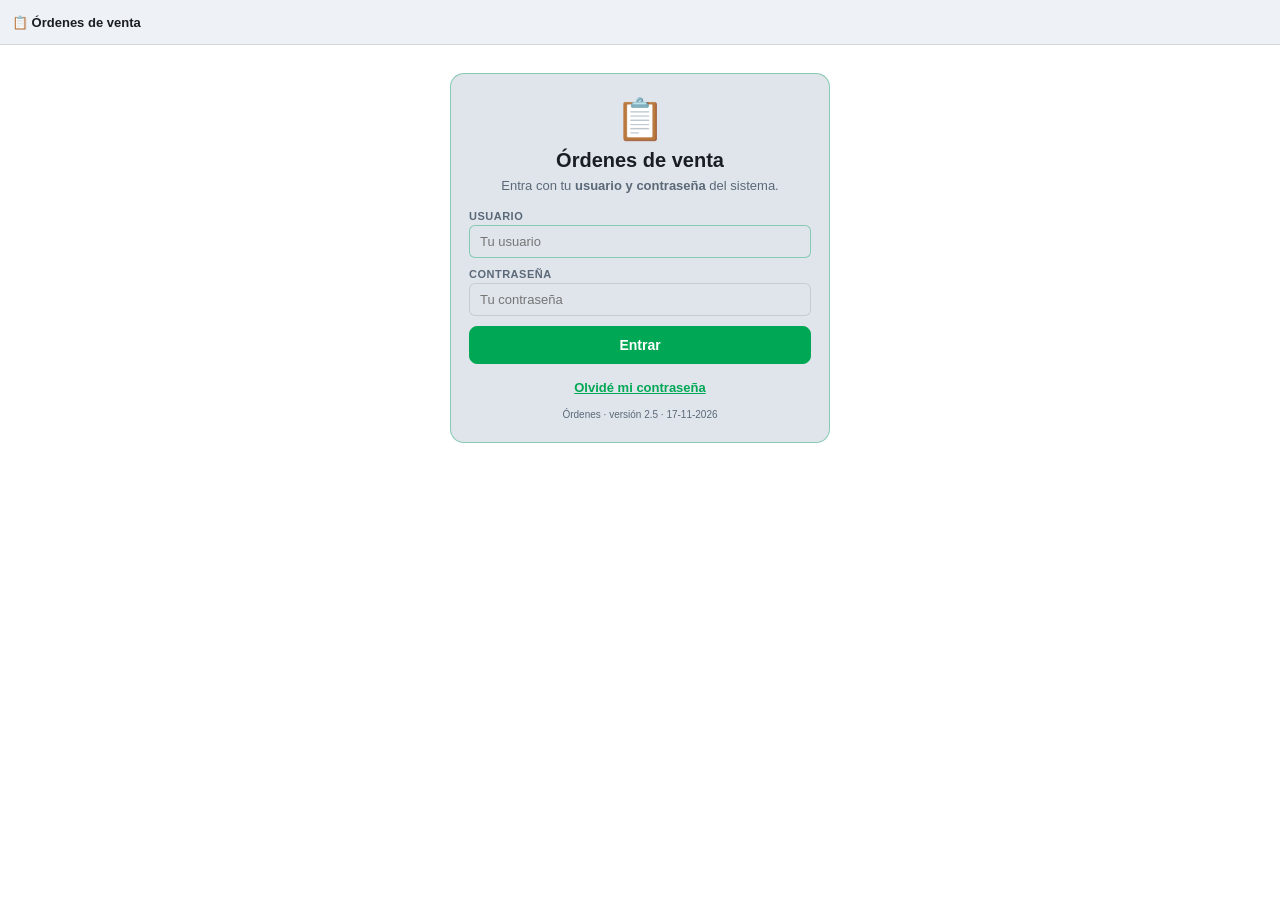
==== commit 2e27fba2: "Caja 5.1 + Órdenes 2.5: orden bloqueada con clave maestra · código y Bs en «En la orden» Caja 5.1 - " ====
--- a/ordenes/index.html
+++ b/ordenes/index.html
@@ -4,12 +4,12 @@
 <meta charset="UTF-8">
 <meta name="viewport" content="width=device-width, initial-scale=1, viewport-fit=cover">
 <meta name="theme-color" content="#eef1f5">
-<meta name="cm-ver" content="2.4">
+<meta name="cm-ver" content="2.5">
 <title>Órdenes · ControlMaster</title>
 <link rel="icon" type="image/svg+xml" href="favicon.svg">
 <link rel="icon" type="image/png" sizes="32x32" href="favicon-32.png">
 <link rel="apple-touch-icon" href="icono-180.png">
-<link rel="stylesheet" href="ordenes.css?v=2.4">
+<link rel="stylesheet" href="ordenes.css?v=2.5">
 </head>
 <body class="light">
 
@@ -112,7 +112,7 @@
 <div class="cargando oculto" id="cargando"><div class="cg-box"><div class="cg-sp"></div><div class="cg-txt" id="cgTxt">Cargando…</div><div class="cg-sub" id="cgSub"></div></div></div>
 <div id="toast"></div>
 
-<script src="ov.js?v=2.4"></script>
-<script src="escaner.js?v=2.4"></script>
+<script src="ov.js?v=2.5"></script>
+<script src="escaner.js?v=2.5"></script>
 </body>
 </html>
--- a/ordenes/ordenes.css
+++ b/ordenes/ordenes.css
@@ -153,8 +153,13 @@
 .paso button:first-child{border-radius:9px 0 0 9px;border-right:none;} .paso button:last-child{border-radius:0 9px 9px 0;border-left:none;}
 .paso input{width:58px;height:38px;border:1px solid var(--border);background:var(--bg2);text-align:center;font-size:16px;font-weight:800;border-radius:0;}
 .lin select{padding:7px 6px;border-radius:7px;border:1px solid var(--border);background:var(--bg3);font-size:13px;}
-.lin .l-tot{margin-left:auto;font-size:17px;font-weight:900;color:var(--green);white-space:nowrap;}
-.lin .l-pu{font-size:12px;color:var(--text-dim);}
+.lin .l-tot{margin-left:auto;display:flex;flex-direction:column;align-items:flex-end;white-space:nowrap;}
+.lin .l-tot-m{font-size:17px;font-weight:900;color:var(--green);}
+.lin .l-tot-m small{font-size:11px;font-weight:800;}
+.lin .l-pu{display:flex;flex-direction:column;font-size:12px;color:var(--text-dim);white-space:nowrap;}
+.lin .l-pu-m{font-weight:700;}
+.lin .l-eq{display:block;font-size:11px;font-weight:600;color:var(--text-dim);line-height:1.35;}
+.lin .l-cod{display:block;font-size:11px;font-weight:600;color:var(--text-dim);margin-top:2px;}
 .lin input.man{width:110px;padding:7px 8px;border-radius:7px;border:1px solid var(--border-g);background:var(--bg2);font-size:15px;font-weight:800;}
 .lin .l-aviso{font-size:11px;font-weight:800;color:#e74c3c;margin-top:6px;}
 .vacio{text-align:center;padding:22px 10px;color:var(--text-dim);font-size:13px;line-height:1.6;}
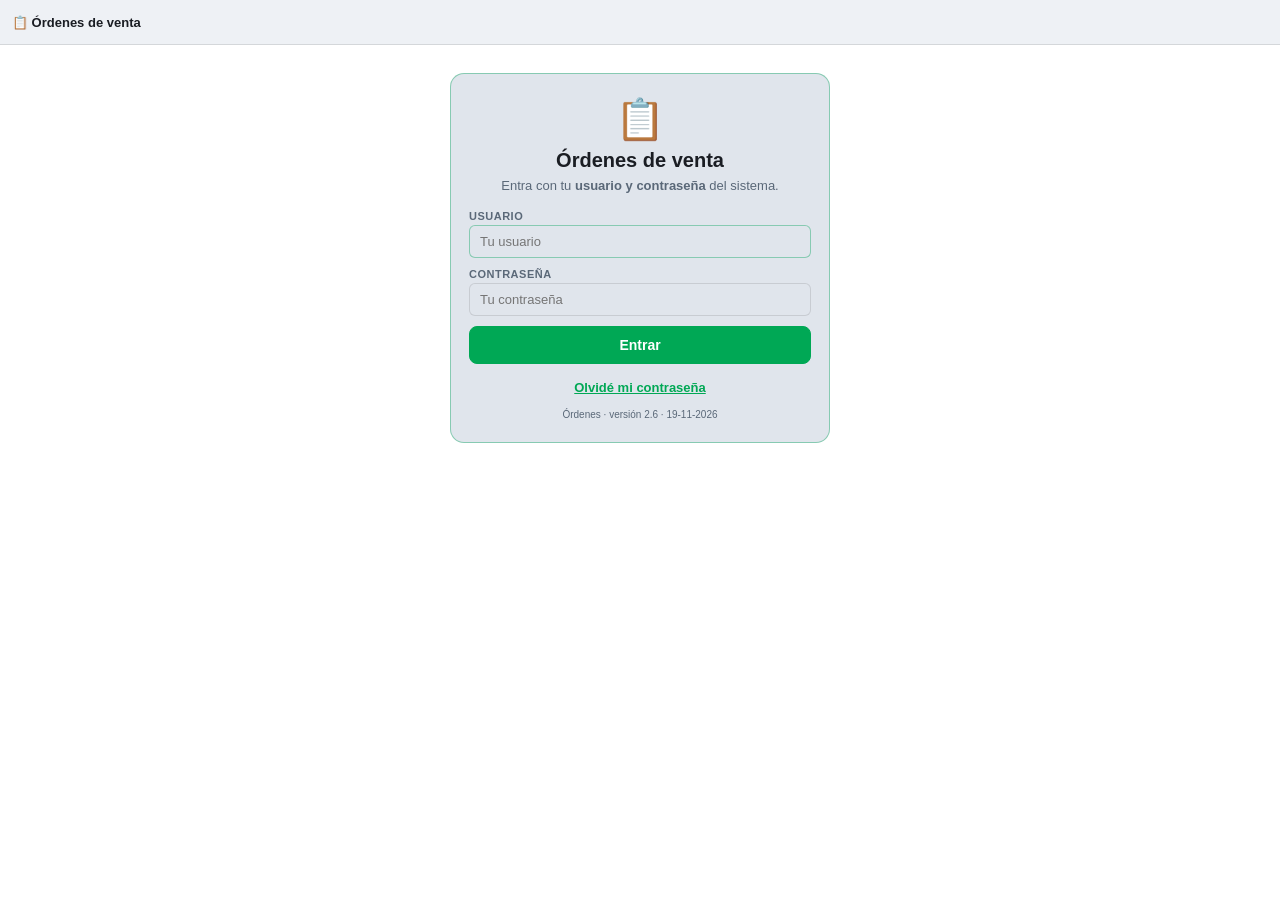
==== commit 0b579735: "Caja 5.2 y Órdenes 2.6: existencias y órdenes al día Caja 5.2 - Existencias cada minuto (antes cada " ====
--- a/ordenes/index.html
+++ b/ordenes/index.html
@@ -4,12 +4,12 @@
 <meta charset="UTF-8">
 <meta name="viewport" content="width=device-width, initial-scale=1, viewport-fit=cover">
 <meta name="theme-color" content="#eef1f5">
-<meta name="cm-ver" content="2.5">
+<meta name="cm-ver" content="2.6">
 <title>Órdenes · ControlMaster</title>
 <link rel="icon" type="image/svg+xml" href="favicon.svg">
 <link rel="icon" type="image/png" sizes="32x32" href="favicon-32.png">
 <link rel="apple-touch-icon" href="icono-180.png">
-<link rel="stylesheet" href="ordenes.css?v=2.5">
+<link rel="stylesheet" href="ordenes.css?v=2.6">
 </head>
 <body class="light">
 
@@ -112,7 +112,7 @@
 <div class="cargando oculto" id="cargando"><div class="cg-box"><div class="cg-sp"></div><div class="cg-txt" id="cgTxt">Cargando…</div><div class="cg-sub" id="cgSub"></div></div></div>
 <div id="toast"></div>
 
-<script src="ov.js?v=2.5"></script>
-<script src="escaner.js?v=2.5"></script>
+<script src="ov.js?v=2.6"></script>
+<script src="escaner.js?v=2.6"></script>
 </body>
 </html>
